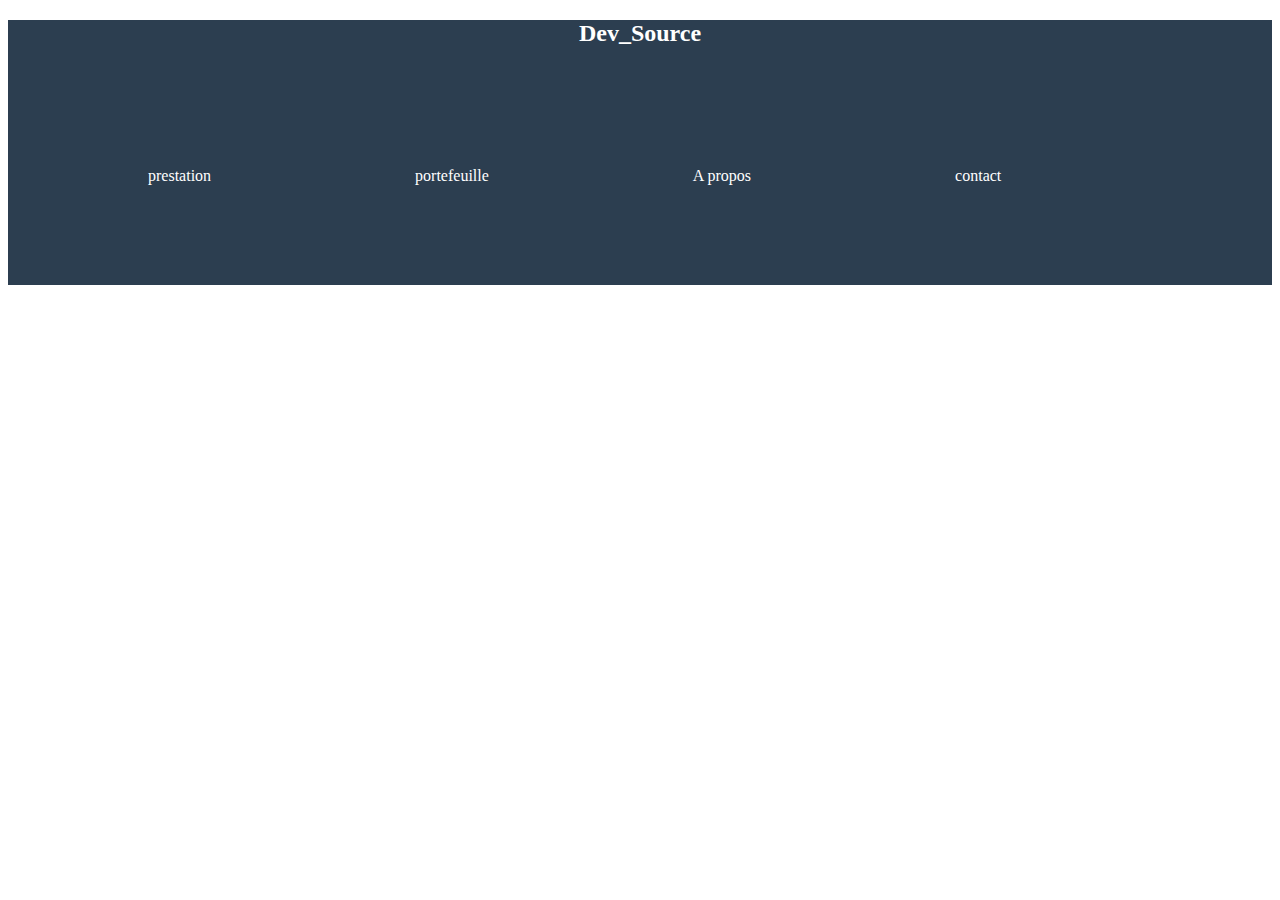
==== index.html @ c665280d "squelette" ====
<!DOCTYPE html>
<html>
<head>
	<meta charset="utf-8">
	<title></title>
	<link rel="stylesheet" type="text/css" href="index.css">
</head>
<body>
	<header>
		<h2>Dev_Source</h2>
		<ul>
			<li class="pres">prestation</li>
			<li class="pres">portefeuille</li>
			<li class="pres">A propos</li>
			<li class="pres">contact</li>
		</ul>
	</header>

</body>
</html>
---- index.css ----
header{
	color: white;
	background: #2c3e50;
}
.pres{
	display: inline-flex;
	list-style: none;
	padding: 100px;
}
h2{
text-align: center;
}
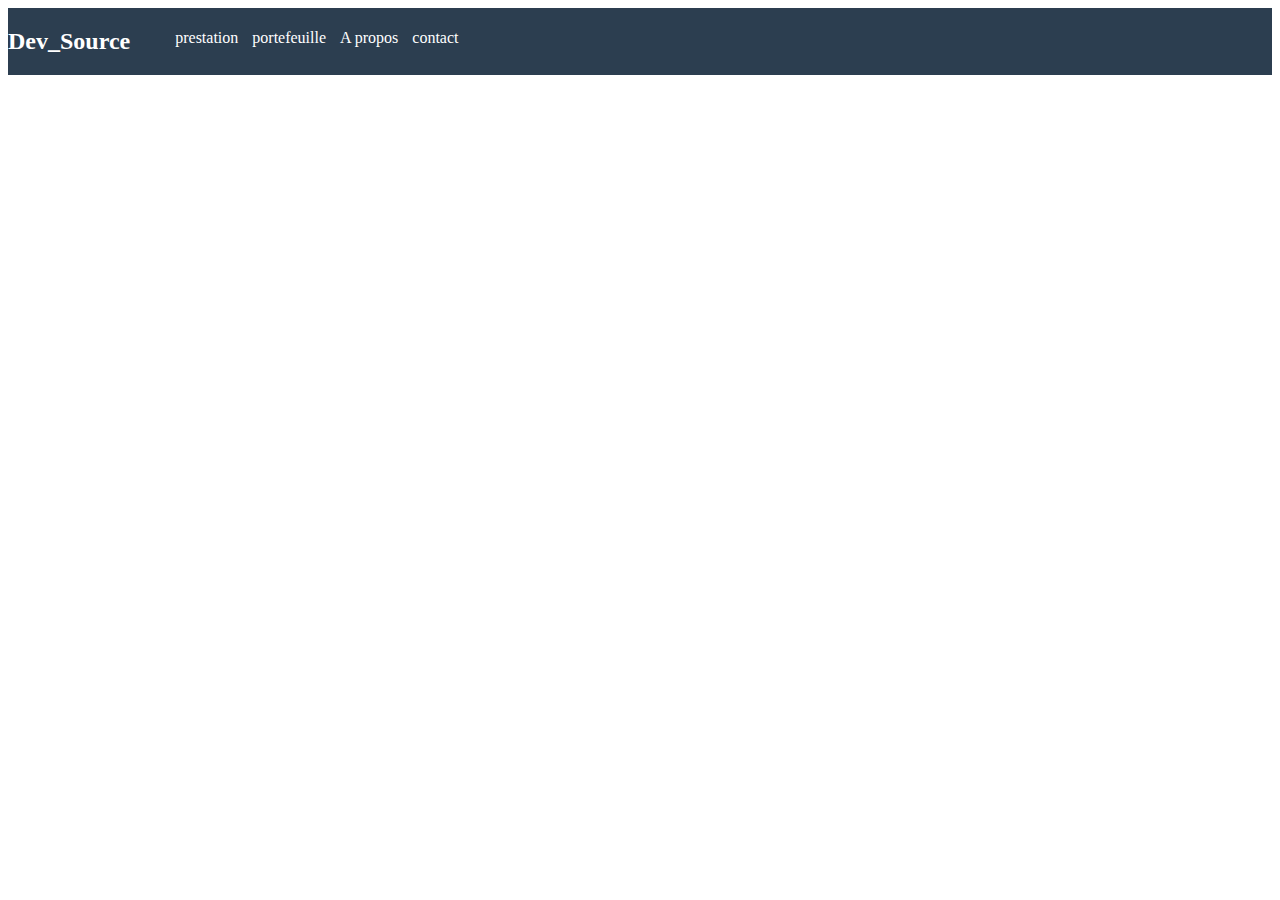
==== commit 08c194d9: "correction1 de header" ====
--- a/index.html
+++ b/index.html
@@ -2,9 +2,13 @@
 <html>
 <head>
 	<meta charset="utf-8">
+	<meta http-equiv="X-UA-Compatible" content="IE=edge">
+	<meta name="viewport" content="width=device-width, initial-scale=1.0">
+
 	<title></title>
 	<link rel="stylesheet" type="text/css" href="index.css">
-</head>
+	<link rel="stylesheet" type="text/css" href="index4.css">
+</head>  
 <body>
 	<header>
 		<h2>Dev_Source</h2>
@@ -15,6 +19,10 @@
 			<li class="pres">contact</li>
 		</ul>
 	</header>
+		
+</body>
+</html>
 
-</body>
-</html>+
+
+
--- a/index.css
+++ b/index.css
@@ -1,12 +1,24 @@
 header{
 	color: white;
 	background: #2c3e50;
+	display: inline-flex ;
+	width: 100%;
 }
 .pres{
 	display: inline-flex;
 	list-style: none;
-	padding: 100px;
+	padding: 5px;
+/*margin-bottom: 15px;*/
+
 }
-h2{
-text-align: center;
+
+
+@media all screen and(max-width: 768px)
+{
+	ul{
+		margin-left: 150%;
+	}
+	body{
+		background-color: green;
+	}
 }--- a/index4.css
+++ b/index4.css
@@ -0,0 +1,9 @@
+@media all screen and(max-width: 768px)
+{
+	ul{
+		margin-left: 150%;
+	}
+	body{
+		background-color: green;
+	}
+}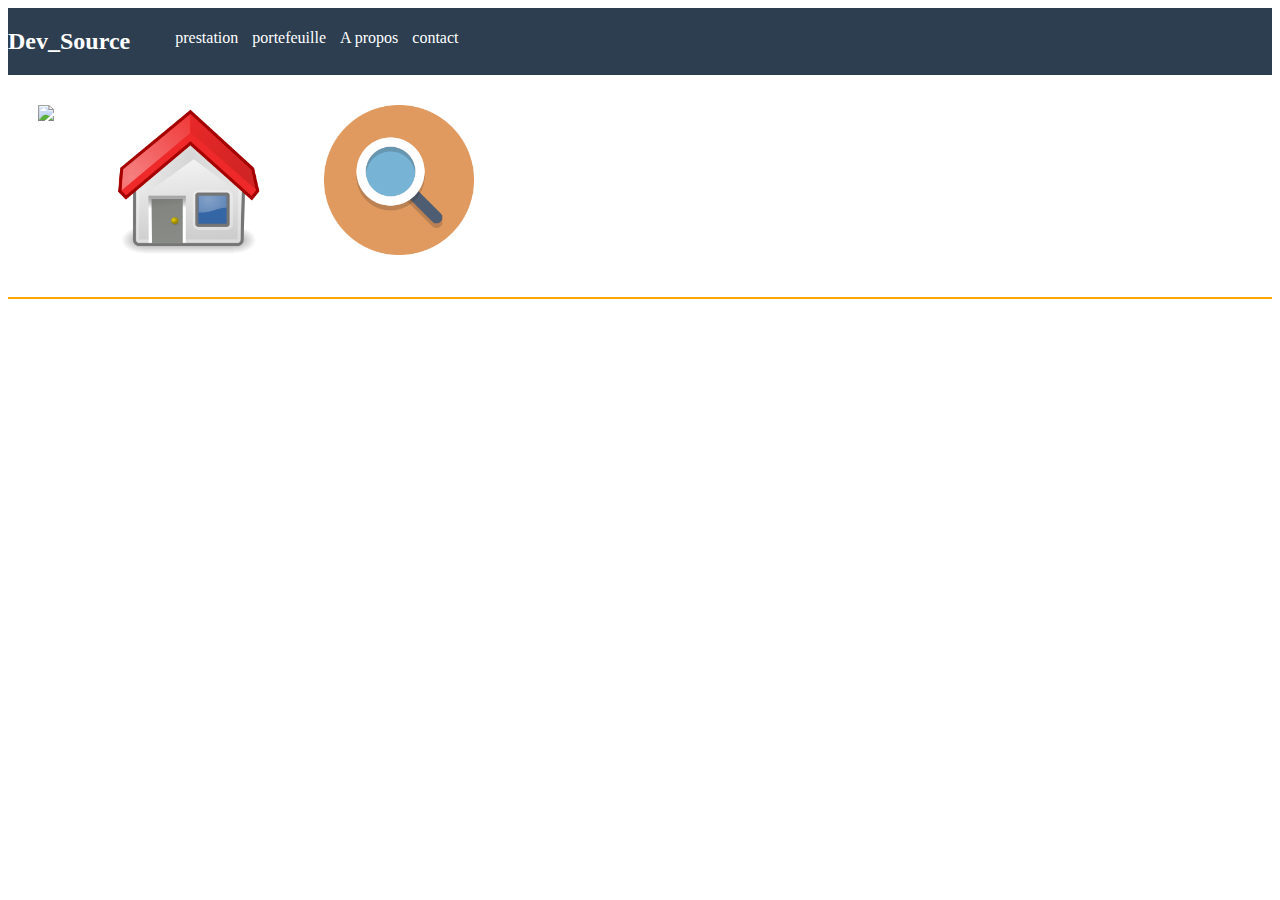
==== commit ac2fe82b: "index avec image" ====
--- a/index.html
+++ b/index.html
@@ -4,7 +4,7 @@
 	<meta charset="utf-8">
 	<meta http-equiv="X-UA-Compatible" content="IE=edge">
 	<meta name="viewport" content="width=device-width, initial-scale=1.0">
-
+	
 	<title></title>
 	<link rel="stylesheet" type="text/css" href="index.css">
 	<link rel="stylesheet" type="text/css" href="index4.css">
@@ -19,7 +19,13 @@
 			<li class="pres">contact</li>
 		</ul>
 	</header>
-		
+	<div>
+		<a class="image"><img src="dev-profil.png" width="150px"></a>
+		<a class="image"><img src="home_color.png" width="150px"></a>
+		<a class="image"><img src="search_orange.png" width="150px"></a>
+	</div>
+	<hr color="orange"></hr>
+
 </body>
 </html>
 
--- a/index.css
+++ b/index.css
@@ -12,13 +12,11 @@
 
 }
 
-
-@media all screen and(max-width: 768px)
-{
-	ul{
-		margin-left: 150%;
-	}
-	body{
-		background-color: green;
-	}
-}+div{
+	display: inline-flex;
+	width: 100%;
+	
+}
+.image{
+	margin: 30px;
+}
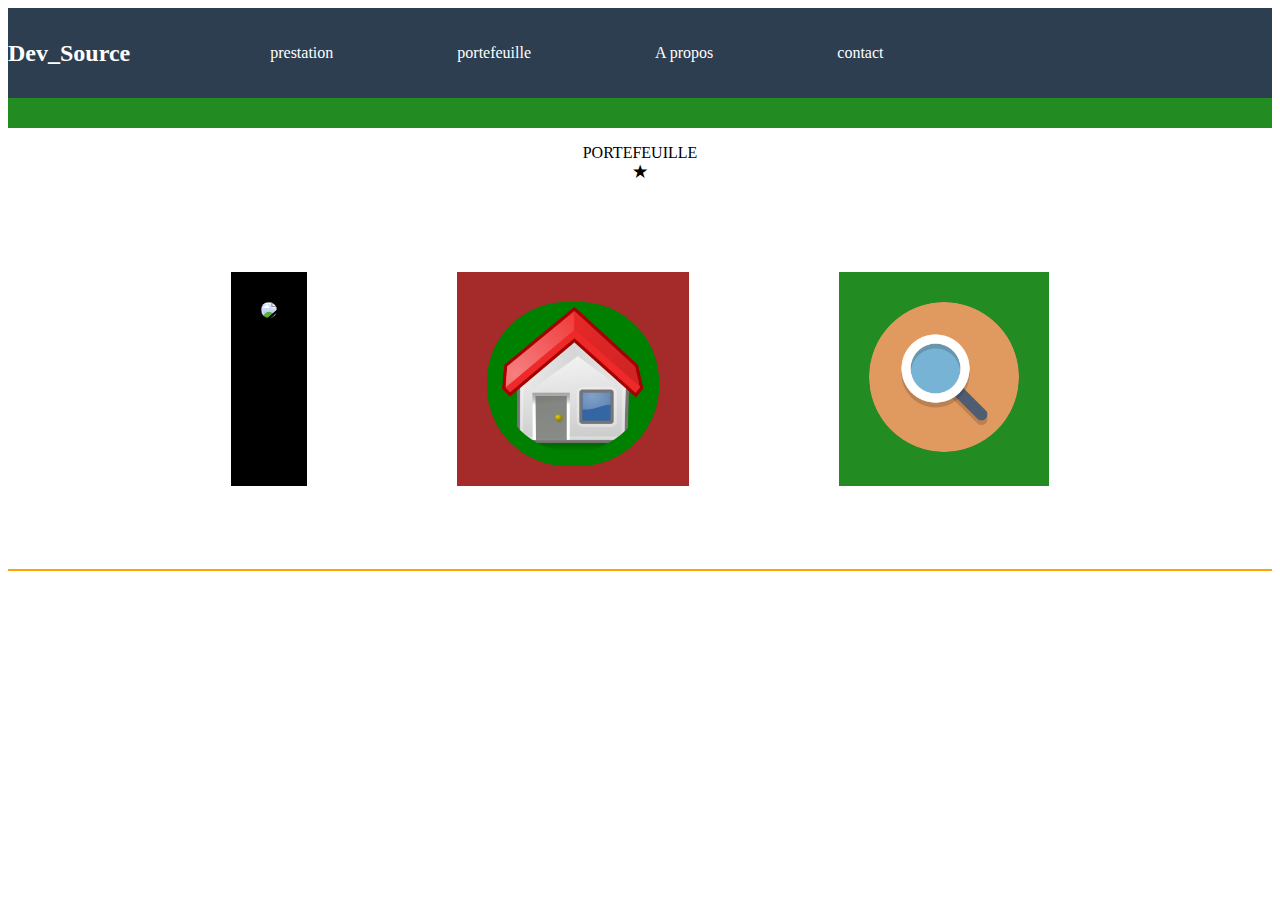
==== commit 1f3eaf32: "correction header" ====
--- a/index.html
+++ b/index.html
@@ -11,7 +11,8 @@
 </head>  
 <body>
 	<header>
-		<h2>Dev_Source</h2>
+			<h2>Dev_Source</h2>
+
 		<ul>
 			<li class="pres">prestation</li>
 			<li class="pres">portefeuille</li>
@@ -19,12 +20,22 @@
 			<li class="pres">contact</li>
 		</ul>
 	</header>
-	<div>
-		<a class="image"><img src="dev-profil.png" width="150px"></a>
-		<a class="image"><img src="home_color.png" width="150px"></a>
-		<a class="image"><img src="search_orange.png" width="150px"></a>
-	</div>
-	<hr color="orange"></hr>
+	<section class="header_botton"></section>
+		<p class="portefeuille">PORTEFEUILLE<br>
+		<b>&#9733;</b></p>
+
+	<section>
+		<div class="imag1"><a ><img src="dev-profil.png" width="150px"></a></div>
+		<div class="imag2"><a id="mais"><img src="home_color.png" width="150px" class="imag22"></a></div>
+		<div class="imag3"><a ><img src="search_orange.png" width="150px"></a></div>
+	</section>
+
+		<hr color="orange"></hr>
+
+		<footer>
+			
+		</footer>
+
 
 </body>
 </html>
--- a/index.css
+++ b/index.css
@@ -3,20 +3,57 @@
 	background: #2c3e50;
 	display: inline-flex ;
 	width: 100%;
+	text-align: justify-all;
 }
 .pres{
 	display: inline-flex;
 	list-style: none;
-	padding: 5px;
-/*margin-bottom: 15px;*/
+	padding-top: -10px;
+	margin: 20px;
+	margin-left: 100px;
 
 }
+h2{
+	padding-top: 12px;}
+.header_botton{
+	padding-bottom: 30px;
+	background:#228B22 ;
+	width: 100%;
+}
+
+section{
+	display: flex;
+	width: 100%;
+	justify-content: center;}
+.portefeuille{
+	text-align: center;}
 
 div{
-	display: inline-flex;
-	width: 100%;
-	
+	margin: 75px;
+	border: 2px solid none;
+	padding: 30px;
+
 }
-.image{
-	margin: 30px;
+.imag1{
+	background: #000000;
 }
+.imag2{
+	background: #A52A2A;}
+
+
+#mais{
+	border: 1px solid green;
+	padding-top: 135px;
+	padding-left: 10px;
+	padding-right: 10px;
+	padding-bottom: 10px;
+	border-radius: 80px;
+	background: green;
+}
+.imag3{
+	background:#228B22;}
+img{
+	border-radius: 80px;
+}
+
+
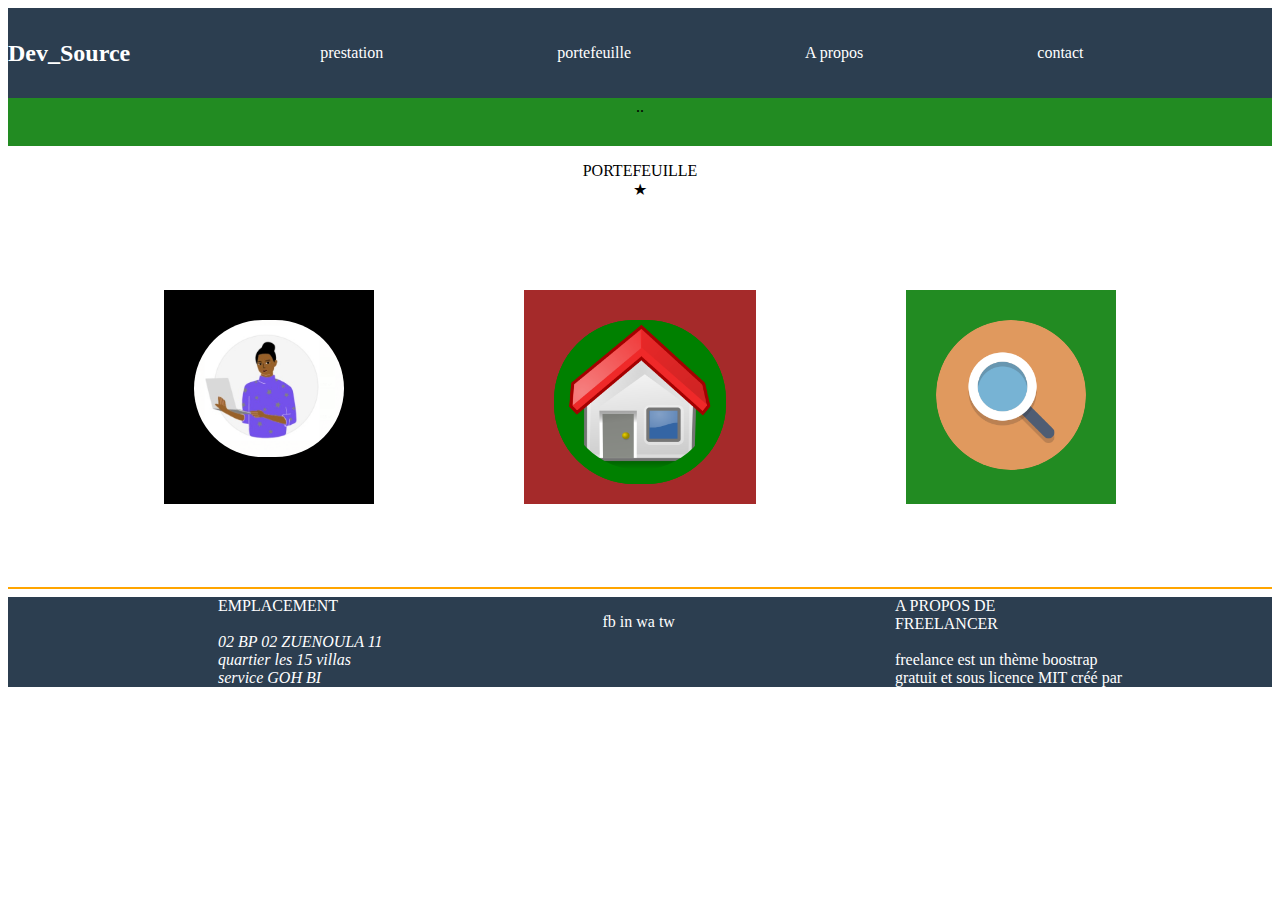
==== commit e80dc716: "ajout de footer" ====
--- a/index.html
+++ b/index.html
@@ -20,12 +20,12 @@
 			<li class="pres">contact</li>
 		</ul>
 	</header>
-	<section class="header_botton"></section>
+	<span class="header_botton">..</span>
 		<p class="portefeuille">PORTEFEUILLE<br>
-		<b>&#9733;</b></p>
+		&#9733;</p>
 
 	<section>
-		<div class="imag1"><a ><img src="dev-profil.png" width="150px"></a></div>
+		<div class="imag1"><a ><img src="dev-profil.PNG" width="150px"></a></div>
 		<div class="imag2"><a id="mais"><img src="home_color.png" width="150px" class="imag22"></a></div>
 		<div class="imag3"><a ><img src="search_orange.png" width="150px"></a></div>
 	</section>
@@ -33,6 +33,15 @@
 		<hr color="orange"></hr>
 
 		<footer>
+			<div class="foot">EMPLACEMENT <br><br>
+				<i>02 BP 02 ZUENOULA 11 <br>
+				quartier les 15 villas <br>
+				service GOH BI</i></div>
+				<div class="foot"><p id="foot1">fb in wa tw</p></div>
+				<div class="foot">A PROPOS DE <br>
+					FREELANCER <br><br>
+					freelance est un thème boostrap <br>
+				gratuit et sous licence MIT créé par </div>
 			
 		</footer>
 
--- a/index.css
+++ b/index.css
@@ -3,44 +3,39 @@
 	background: #2c3e50;
 	display: inline-flex ;
 	width: 100%;
-	text-align: justify-all;
-}
+	text-align: justify-all;}
 .pres{
 	display: inline-flex;
 	list-style: none;
 	padding-top: -10px;
 	margin: 20px;
-	margin-left: 100px;
-
-}
+	margin-left: 150px;}
 h2{
 	padding-top: 12px;}
 .header_botton{
 	padding-bottom: 30px;
 	background:#228B22 ;
+	width: 100%;}
+span{display:inline-flex;
 	width: 100%;
-}
-
+	justify-content: center;}
 section{
-	display: flex;
+	display:inline-flex;
 	width: 100%;
+	margin-right: 2px;
 	justify-content: center;}
 .portefeuille{
 	text-align: center;}
-
 div{
 	margin: 75px;
 	border: 2px solid none;
-	padding: 30px;
-
-}
+	padding: 30px;}
 .imag1{
 	background: #000000;
-}
+	/*height: 210px;
+	width: 214px;}*/}
 .imag2{
 	background: #A52A2A;}
-
-
 #mais{
 	border: 1px solid green;
 	padding-top: 135px;
@@ -48,12 +43,22 @@
 	padding-right: 10px;
 	padding-bottom: 10px;
 	border-radius: 80px;
-	background: green;
-}
+	background: green;}
 .imag3{
 	background:#228B22;}
 img{
-	border-radius: 80px;
-}
+	border-radius: 80px;}
+footer{
+	background: #2c3e50;
+	display: inline-flex ;
+	width: 100%;
+	text-align: justify-all;
+	color: white;}
+.foot{
+	margin: 0px 0px 0px 200px;
+	border: 1px solid none;
+	padding: 0px 10px 0px 10px;
+	text-align: justify;}
 
 
+
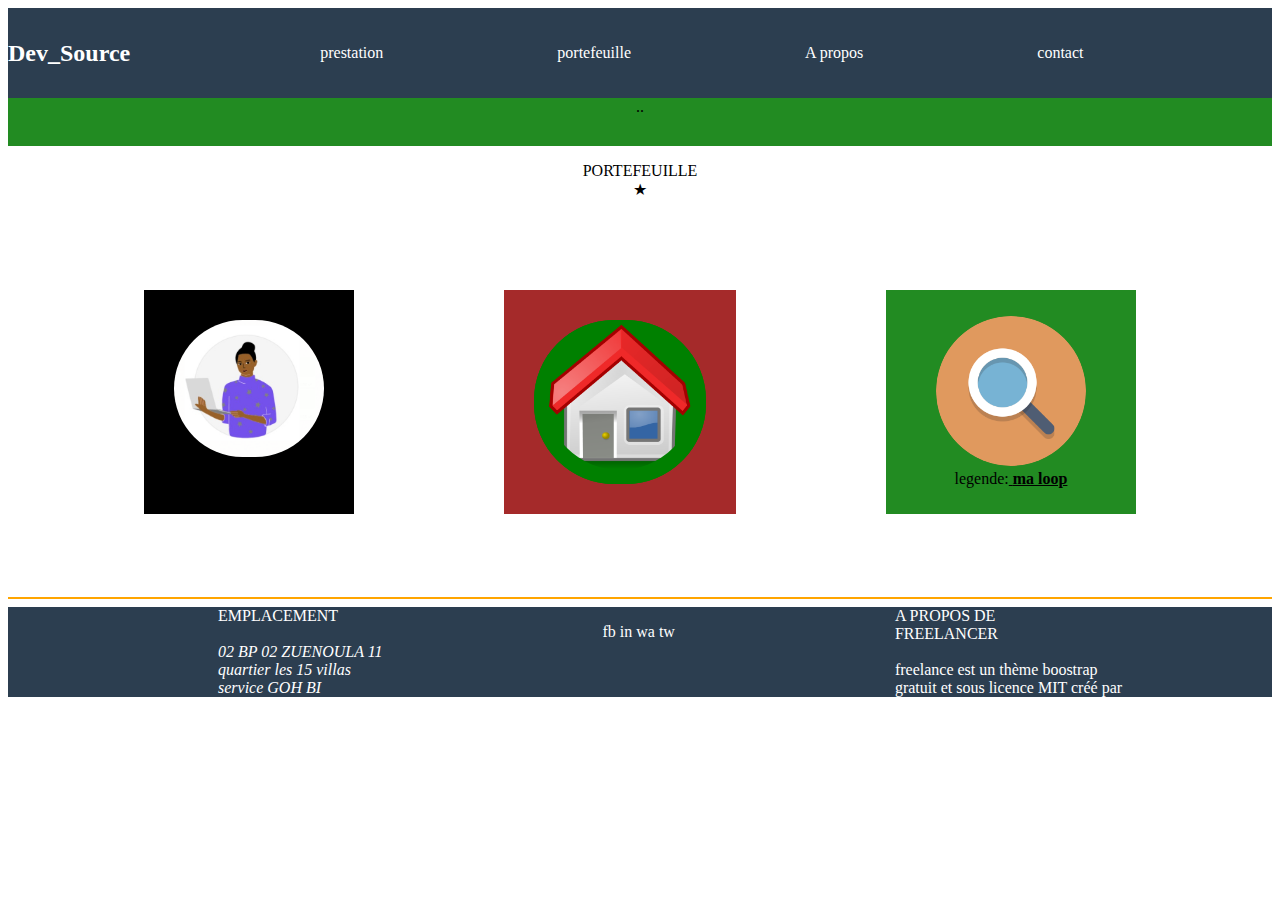
==== commit 3f0cd549: "figure avec legende" ====
--- a/index.html
+++ b/index.html
@@ -25,9 +25,9 @@
 		&#9733;</p>
 
 	<section>
-		<div class="imag1"><a ><img src="dev-profil.PNG" width="150px"></a></div>
-		<div class="imag2"><a id="mais"><img src="home_color.png" width="150px" class="imag22"></a></div>
-		<div class="imag3"><a ><img src="search_orange.png" width="150px"></a></div>
+		<div class="imag1"><a ><img src="dev-profil.PNG" alt="photo de madame" title="la première Dame" width="150px"></a></div>
+		<div class="imag2"><a id="mais"><img src="home_color.png" alt="photo de maison" title="la cage de mon chien" width="150px" class="imag22"></a></div>
+		<div class="imag3"> <figure><img src="search_orange.png" alt="photo d'une loop" title="ma loop" width="150px"> <figcaption>legende:<u> <b>ma loop</b></u></figcaption></figure></div>
 	</section>
 
 		<hr color="orange"></hr>
--- a/index.css
+++ b/index.css
@@ -45,7 +45,9 @@
 	border-radius: 80px;
 	background: green;}
 .imag3{
-	background:#228B22;}
+	background:#228B22;
+	text-align: center;
+	padding: 10px;}
 img{
 	border-radius: 80px;}
 footer{
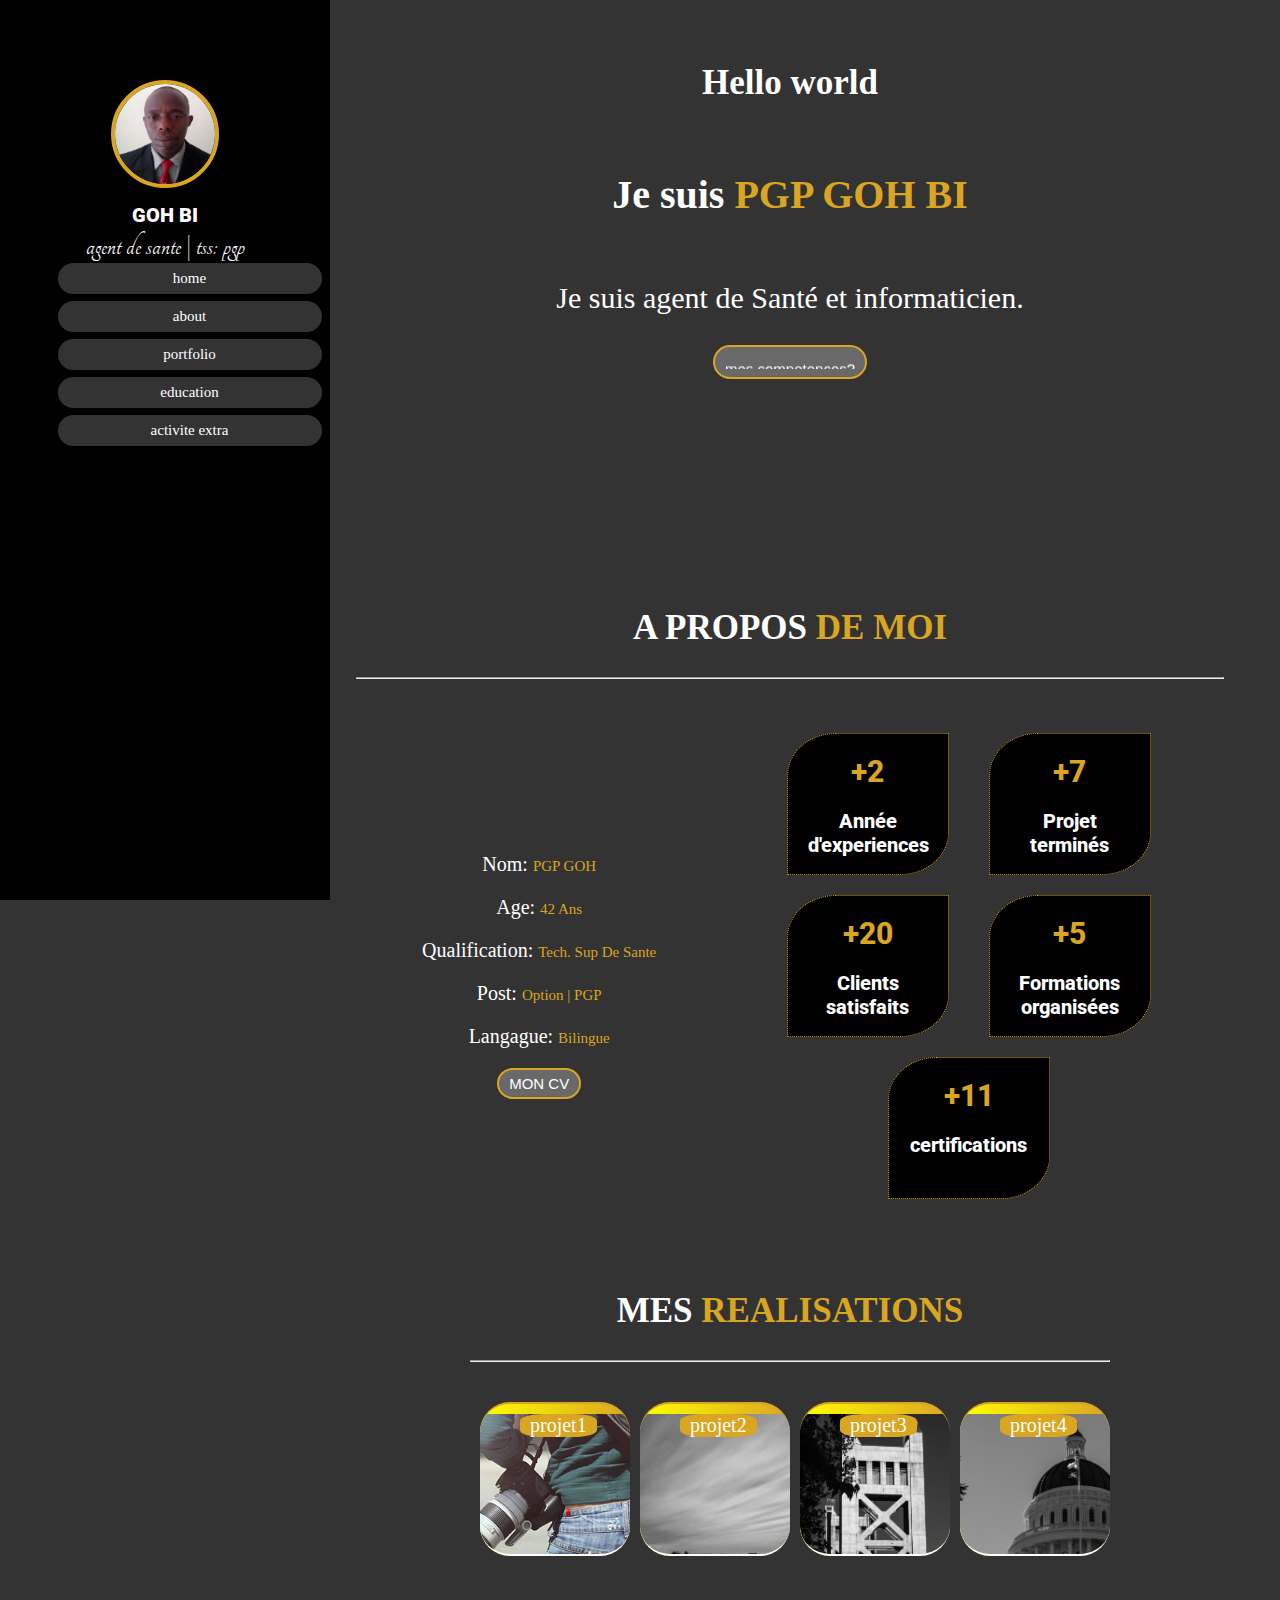
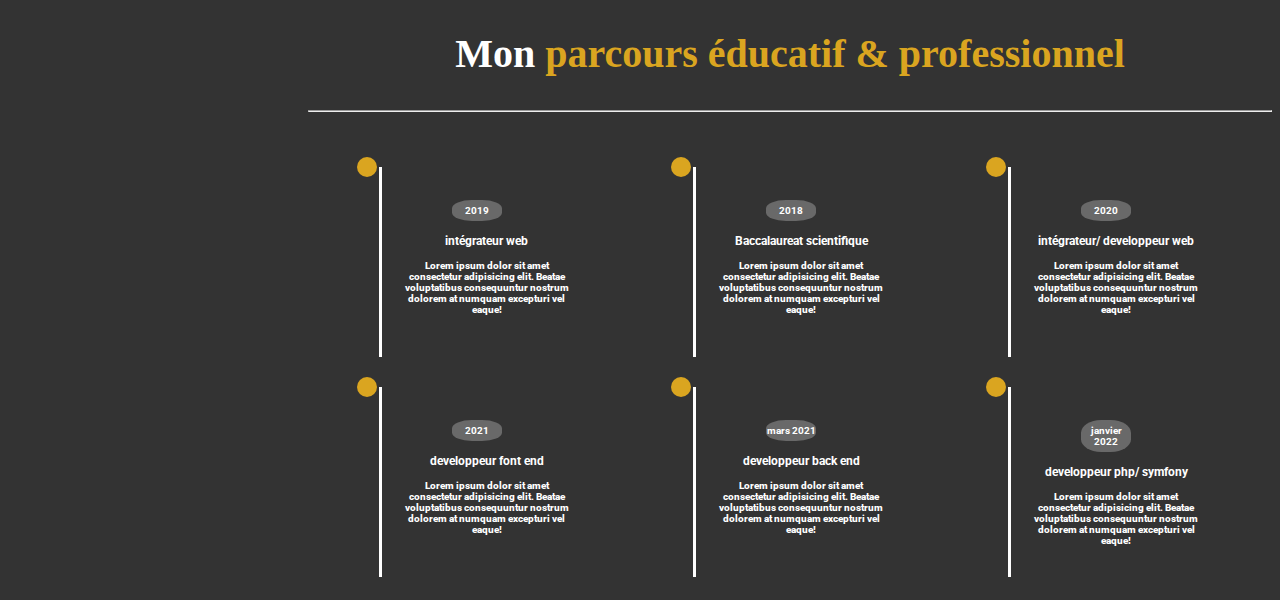
==== commit 5b09b0e0: "reorganize my github" ====
--- a/index.html
+++ b/index.html
@@ -1,54 +1,213 @@
 <!DOCTYPE html>
-<html>
+<html lang="fr">
 <head>
-	<meta charset="utf-8">
-	<meta http-equiv="X-UA-Compatible" content="IE=edge">
-	<meta name="viewport" content="width=device-width, initial-scale=1.0">
-	
-	<title></title>
-	<link rel="stylesheet" type="text/css" href="index.css">
-	<link rel="stylesheet" type="text/css" href="index4.css">
-</head>  
+    <meta charset="UTF-8">
+    <meta http-equiv="X-UA-Compatible" content="IE=edge">
+    <meta name="viewport" content="width=device-width, initial-scale=1.0">
+    <link rel="stylesheet" href="assets/css/style.css">
+    <title>GOH BI IRIE VINCENT | portfolio</title>
+    <link rel="stylesheet" href="https://cdnjs.cloudflare.com/ajax/libs/font-awesome/6.1.1/css/all.min.css" integrity="sha512-KfkfwYDsLkIlwQp6LFnl8zNdLGxu9YAA1QvwINks4PhcElQSvqcyVLLD9aMhXd13uQjoXtEKNosOWaZqXgel0g==" crossorigin="anonymous" referrerpolicy="no-referrer" />
+</head>
 <body>
-	<header>
-			<h2>Dev_Source</h2>
-
-		<ul>
-			<li class="pres">prestation</li>
-			<li class="pres">portefeuille</li>
-			<li class="pres">A propos</li>
-			<li class="pres">contact</li>
-		</ul>
-	</header>
-	<span class="header_botton">..</span>
-		<p class="portefeuille">PORTEFEUILLE<br>
-		&#9733;</p>
-
-	<section>
-		<div class="imag1"><a ><img src="dev-profil.PNG" alt="photo de madame" title="la première Dame" width="150px"></a></div>
-		<div class="imag2"><a id="mais"><img src="home_color.png" alt="photo de maison" title="la cage de mon chien" width="150px" class="imag22"></a></div>
-		<div class="imag3"> <figure><img src="search_orange.png" alt="photo d'une loop" title="ma loop" width="150px"> <figcaption>legende:<u> <b>ma loop</b></u></figcaption></figure></div>
-	</section>
-
-		<hr color="orange"></hr>
-
-		<footer>
-			<div class="foot">EMPLACEMENT <br><br>
-				<i>02 BP 02 ZUENOULA 11 <br>
-				quartier les 15 villas <br>
-				service GOH BI</i></div>
-				<div class="foot"><p id="foot1">fb in wa tw</p></div>
-				<div class="foot">A PROPOS DE <br>
-					FREELANCER <br><br>
-					freelance est un thème boostrap <br>
-				gratuit et sous licence MIT créé par </div>
-			
-		</footer>
-
-
+  <header>
+        <div class="user">
+          <img src="assets/image/photogohBi.jpg" alt="gohBi">
+          <h1> <span ></span> GOH BI</h1>
+          <P>AGENT DE SANTE | TSS: PGP</P>
+		  <nav class="navbar">
+			  <ul>
+				  <!--utilisation d'une ancre pour créer un lien vers...-->
+				  <div>
+					  <a href="#home">
+						  <li>home</li>
+						</a>
+					</div>
+					<div>
+						<a href="#about">
+							<li>about</li>
+						</a>
+					</div>
+				<div>
+					<a href="#portfolio">
+						<li>portfolio</li>
+					</a>
+				</div>
+				<div>
+					<a href="#education">
+						<li>education</li>
+					</a>
+				</div>
+				<div>
+					<a href="#activite extra">
+						<li>activite extra</li>
+					</a>
+				</div>
+            </ul>
+		</nav>
+		<div class="media" >
+			<span class="fab fa-facebook"></span>
+			<span class="fab fa-twitter"></span>
+			<span class="fab fa-github"></span>
+			<span class="fab fa-whatsapp"></span>
+			<span class="fab fa-apple"></span>
+		</div> 
+	</div>
+		
+  </header>
+  <div class="fas fa-bars" id="icone"></div> <!-- icone de menu sur petit ecran-->
+
+  
+  <section id="home">
+    <article class="home" >
+      <h3 class="title" >Hello world</h3>
+      <h2 class="heading">Je suis <span>PGP GOH BI</span></h2>
+      <p >Je suis agent de Santé et informaticien.</p>
+      <a href="#about">
+        <button class="btn">
+			<marquee  behavior="scroll" direction="up" scrollamount="1" scrolldelay="15"  style>
+				mes competences?
+			</marquee>  
+          <span class="fas fa-user"></span>
+        </button>
+      </a>
+    </article> 
+    <article class="about" >
+        <h2 class="title" id="about">A PROPOS <span> DE MOI</span></h2>
+        <hr>
+        <aside >
+            <div class="nom">
+                <P>Nom: <span>PGP GOH</span></P>
+                <P>Age: <span>42 ans</span></P>
+                <P>Qualification: <span>tech. sup de sante</span></P>
+                <P>Post: <span> Option | PGP</span></P>
+                <P>Langague: <span>Bilingue</span></P>
+                <a href="#about">
+                    <button class="btn">MON CV 
+                        <span class="fas fa-download"></span>
+                    </button>
+                </a>  
+        	</div>
+            <div class="expe">
+                <div class="boite">  
+					<span>+2</span>
+					<p>Année d'experiences  </p>
+                </div>
+                <div class="boite">  
+					<span>+7</span>   
+					<p> Projet terminés </p>
+                </div>
+                <div class="boite">  
+					<span>+20</span>
+					<p>Clients satisfaits </p>
+             	</div>
+                <div class="boite"> 
+					<span>+5</span>
+					<p>Formations organisées </p>
+            	</div>  
+                <div class="boite"> 
+					<span>+11</span>
+					<p>certifications  </p>
+                </div>  	 
+            </div>
+        </aside>
+    </article>
+	<article class="portfolio" >
+		<h2 class="title" id="portfolio">MES <span>REALISATIONS</span>
+		</h2>
+		<hr>
+		<aside>
+			<div>
+				<a href="">
+					<figure >
+						<figcaption>projet1</figcaption>
+						<img src="assets/image/projet1.jpg" alt="projet1">	
+					</figure>
+				</a>
+			</div>
+			<div>
+				<a href="">
+					<figure >
+						<figcaption>projet2</figcaption>
+						<img src="assets/image/projet2.jpg" alt="projet2">	
+					</figure>
+				</a>
+			</div>
+			<div>
+				<a href="">
+					<figure >
+						<figcaption>projet3</figcaption>
+						<img src="assets/image/projet3.jpg" alt="projet3">	
+					</figure>
+				</a>
+			</div>
+			<div>
+				<a href="">
+					<figure >
+						<figcaption>projet4</figcaption>
+						<img src="assets/image/projet4.jpg" alt="projet4">	
+					</figure>
+				</a>
+			</div>
+		</aside>
+	</article>
+	<article class="education" id="education">
+		<h2 class="heading">Mon <span> parcours éducatif &amp; professionnel</span></h2>
+		<hr>
+		<aside>
+			<div class="boite">
+				<i class="fas fa-graduation-cap"></i>
+				<h4>2019</h4>
+				<h3>intégrateur web</h3>
+				 <p>Lorem ipsum dolor sit amet consectetur adipisicing elit. Beatae voluptatibus consequuntur nostrum dolorem at numquam excepturi vel eaque!</p>
+			</div>
+			<div class="boite">
+				<i class="fas fa-graduation-cap"></i>
+				<h4>2018</h4>
+				<h3>Baccalaureat scientifique</h3>
+				 <p>Lorem ipsum dolor sit amet consectetur adipisicing elit. Beatae voluptatibus consequuntur nostrum dolorem at numquam excepturi vel eaque!</p>
+			</div>
+			<div class="boite">
+				<i class="fas fa-graduation-cap"></i>
+				<h4>2020</h4>
+				<h3>intégrateur/ developpeur web</h3>
+				 <p>Lorem ipsum dolor sit amet consectetur adipisicing elit. Beatae voluptatibus consequuntur nostrum dolorem at numquam excepturi vel eaque!</p>
+			</div>
+			<div class="boite">
+				<i class="fas fa-graduation-cap"></i>
+				<h4>2021</h4>
+				<h3>developpeur font end</h3>
+				 <p>Lorem ipsum dolor sit amet consectetur adipisicing elit. Beatae voluptatibus consequuntur nostrum dolorem at numquam excepturi vel eaque!</p>
+			</div>
+			<div class="boite">
+				<i class="fas fa-graduation-cap"></i>
+				<h4>mars 2021</h4>
+				<h3>developpeur back end</h3>
+				 <p>Lorem ipsum dolor sit amet consectetur adipisicing elit. Beatae voluptatibus consequuntur nostrum dolorem at numquam excepturi vel eaque!</p>
+			</div>
+			<div class="boite">
+				<i class="fas fa-graduation-cap"></i>
+				<h4>janvier 2022</h4>
+				<h3>developpeur php/ symfony</h3>
+				 <p>Lorem ipsum dolor sit amet consectetur adipisicing elit. Beatae voluptatibus consequuntur nostrum dolorem at numquam excepturi vel eaque!</p>
+			</div>
+
+		</aside>
+	</article>
+
+  </section> 
+  
+
+
+
+
+
+
+
+
+
+   <!--cdn de jquery  -->
+   <script src="https://cdnjs.cloudflare.com/ajax/libs/jquery/3.6.0/jquery.min.js" integrity="sha512-894YE6QWD5I59HgZOGReFYm4dnWc1Qt5NtvYSaNcOP+u1T9qYdvdihz0PPSiiqn/+/3e7Jo4EaG7TubfWGUrMQ==" crossorigin="anonymous" referrerpolicy="no-referrer"></script>
+   <!-- pour lier un js personnalisé -->
+   <script src="assets/js/main.js"></script>
 </body>
-</html>
-
-
-
-
+</html>--- a/assets/css/style.css
+++ b/assets/css/style.css
@@ -0,0 +1,402 @@
+/*font-family:  roboto et tangerine*/
+@import url('https://fonts.googleapis.com/css2?family=Roboto:ital,wght@0,300;0,900;1,100;1,300&display=swap');
+@import url('https://fonts.googleapis.com/css2?family=Roboto:ital,wght@0,300;0,900;1,100;1,300&family=Tangerine:wght@400;700&display=swap');
+:root{
+    --white:#fff;
+    --black:#000;
+    --gray:#333;
+    --dimgray:#696969;
+    --goldenrod:#daa520;
+}
+::selection{
+    background: var(--goldenrod);
+    color: var(--white);
+}
+*{
+    text-align: center;
+    align-items: center;
+}
+html{
+    font-size: 62.5%;
+    scroll-behavior: smooth;
+
+    /* overflow-x: hidden; */
+}
+html::-webkit-scrollbar{
+    width: 1.4rem;
+}
+html::-webkit-scrollbar-thumb{
+    background-color: var(--goldenrod);
+}
+
+body{
+    background: var(--gray);
+    color: var(--white);
+}
+.title{
+    font-size: 3.5rem;
+    text-align: center;
+    align-items: center;
+    justify-content: center;
+}
+span {
+    color: var(--goldenrod);
+}
+.heading{
+    font-size: 4rem;
+}
+.heading span{
+    color: var(--goldenrod);
+}
+.btn{
+   font-size: 1.5rem;
+   border-radius: 30px;
+   padding: .5rem 1rem;
+   border: solid 2px var(--goldenrod);
+   background: var(--dimgray); 
+   color: var(--white);
+   width: auto;
+}
+.btn:hover{
+    cursor: pointer;
+}
+section{
+    margin-left: 20%;
+    text-align: center;
+    align-items: center;
+    justify-content: center;
+    display: flex;
+    flex-flow: wrap;  
+}
+
+/* header */
+header{
+    background: var(--black);
+    width: 33rem;
+    height: 100%;
+    text-align: center ;
+    position: fixed;
+    z-index: 1000;
+    top: 0rem;
+   left: 0;
+   display: flex;
+   flex-flow: column;
+   align-items: center;
+   transition-duration: .2s;
+}
+.media{
+    font-size: x-large;
+}
+.user{
+    margin-top: 8rem;
+}
+.user img{
+    border-radius: 50%;
+    width: 10rem;
+    height: 10rem;
+    border: solid .4rem var(--goldenrod);
+}
+.user h1{
+    font-size: 2rem;
+    font-family:'Roboto', sans-serif;
+    font-weight:900;
+}   
+.user p{
+    font-size: 3rem;
+    font-family: 'Tangerine', cursive;
+    text-transform: lowercase;
+    margin-top: -1rem;
+    margin-bottom: -1rem;
+}
+.navbar {
+    width: 85%;
+}
+.navbar ul div{
+    list-style: none;
+   text-align: center;
+    align-items: center;
+    justify-content: center;
+}
+.navbar ul li{
+    background: var(--gray);
+    color: var(--white);
+    padding: .7rem .7rem;
+    margin: .7rem 0 .2rem .9rem;
+    text-align: center;
+    width: 25rem;
+    border-radius: 3rem;
+    font-size: 1.5rem;
+    align-items: center;
+}
+.navbar ul li:hover{
+    background: var(--goldenrod);
+}
+.navbar ul a{
+    text-decoration: none;
+}
+#icone{
+    color: var(--white);
+    position:fixed;
+    top: 2rem;
+    right: 2rem;
+    font-size: 2.5rem;
+    background: var(--dimgray);
+    padding:.9rem;
+    border-radius: 20%;
+    display: none;
+    z-index: 10000;
+}
+
+/* section home */
+.home{
+    text-align: center;
+    align-items: center;
+    justify-content: center;
+    display: flex;
+    flex-flow: column;
+    padding-bottom: 10rem;
+    margin-top: 2rem;
+    /* padding: 25rem 0 30rem  0 ; */
+
+
+}
+.home p{
+    font-size: 3rem;
+}
+
+
+/* section about */
+.about{
+    width: 90%;
+    padding-top: 10rem;
+}
+
+
+.about aside{
+    display: flex;
+    font-size:2rem;
+    justify-content: space-between;
+    margin: 5%;
+    align-items: center;  
+}
+.about .nom{
+    width: 60rem;
+}
+.about .nom span{
+    font-size: 1.5rem;
+    text-transform: capitalize;
+}
+.about .nom .btn span{
+    color: var(--white);
+}
+.about .expe{
+    display: flex;
+    justify-content: space-evenly;
+    margin-left: 10%;
+    flex-wrap: wrap;
+}
+.about .expe .boite {
+    border: dotted .18rem var(--goldenrod) ;
+    width: 12rem;
+    height: 10rem;
+    margin:1rem ;
+    padding: 2rem;
+    border-top-left-radius: 30%;
+    border-bottom-right-radius: 30%;
+    background: var(--black);
+    font-weight: 800;
+    font-family: 'Roboto', sans-serif;
+}
+.about .expe .boite span{
+    font-size: 3rem;
+}
+/* section portfolio */
+
+.portfolio{
+    /* margin-top:28rem; */
+    padding: 1rem;
+}
+hr{
+    margin-bottom: 4rem;
+}
+.portfolio aside{
+    display: flex;
+    flex-flow: wrap;
+    justify-content: space-around;
+}
+.portfolio div{
+    border-top: solid .2rem var(--goldenrod);
+    border-bottom: solid .2rem var(--white);
+    border-radius: 3rem;
+    margin-bottom: 3rem;
+    margin-left: 1rem;
+    width: 15rem;
+    overflow: hidden;
+    height: 15rem;
+    background: linear-gradient(to left, var(--goldenrod), yellow);
+}
+.portfolio div img{
+    width: 15rem;
+    /* overflow: hidden; */
+    height: 20rem;
+    transition: all .5s;
+    object-fit: cover;
+    margin-left: -4rem;
+
+}
+.portfolio div img:hover{
+    transform: scale(1.5);
+    z-index: 50;
+}
+.portfolio div:hover figcaption{
+    transform: translateY(-22px);
+    transition: 0.3s;
+}
+.portfolio a{
+    text-decoration: none;  
+}
+.portfolio figcaption{
+    color: var(--white);
+    font-size: 2rem;
+    z-index: 100;
+    position: absolute;
+    background: var(--goldenrod);
+    border-radius: 30%; 
+    padding-left: 10px;
+    padding-right: 10px;  
+}
+
+/* section eduction */
+.education aside{
+    display: flex;
+    flex-flow: wrap;
+    justify-content: space-around;
+    margin-left:2rem ;
+}
+.education .boite {
+    border-left: solid .3rem var(--white) ;
+    width: 17rem;
+    height: 15rem;
+    margin:1.5rem ;
+    padding: 2rem;
+    font-weight: 800;
+    font-family: 'Roboto', sans-serif;
+}
+.education i{
+    transform: translate(-13rem, -3rem );
+   position: absolute;
+    z-index: 100;
+    font-size: x-large;
+    color: var(--black);
+    background: var(--goldenrod);
+    border-radius: 50%;
+    padding: 1rem;    
+}
+.education h4{
+    background: var(--dimgray);
+    border-radius: 40%;
+    width: 5rem;
+    text-align: center;
+    align-items: center;
+    margin-left: 5rem;
+    padding-top: .5rem;
+    padding-bottom: .5rem;
+    
+}
+
+
+/* media query */
+@media screen and (max-width: 1344px) {
+    section{
+        margin-left: 300px;    
+    }
+}
+
+@media screen and (max-width:1150px) {
+    .about aside{
+        flex-flow: wrap;     
+    }
+    .about aside .expe{
+        margin-top: 8rem;
+    }
+}
+
+
+@media screen and (max-width:991px) {
+    /* html{
+        font-size: 75%;
+    } */
+    section{
+        margin-left: 0; 
+    }
+    #icone{
+        display: block;   
+    }
+    header{
+        /* display: none; */
+        left: -500px;
+    }
+    header.toggle{
+        /* display: block; */
+        left: 0;
+    }
+}
+@media screen and (max-width:768px){
+    html{
+        font: 50%;
+    }
+    section{
+        margin-left: 6rem;
+    }
+    ul {
+        margin-left: -4.5rem;
+    }
+    /* .navbar ul li{
+        padding: .7rem 0rem;
+        margin: .7rem 0;    
+    } */
+ }
+
+@media screen and (max-width:510px){
+    header{
+        width: 100%;
+    }
+    header .navbar li{
+        align-items: center;
+        text-align: center;
+        font-size: 2.8rem;
+    }
+    
+    .portfolio div{
+        margin-left: 1rem;
+        width: 11rem;
+        height: 11rem;
+    }
+    .portfolio aside figcaption{
+        margin-left: -2.5rem;
+    }
+    .portfolio div img{
+        width: 11rem;
+        /* overflow: hidden; */
+        height: 10rem;
+    }
+    .about .expe .boite{
+        margin-left: -4rem;
+        width: 20rem;
+        height: 10rem;
+    }   
+}
+
+@media screen and (max-width:240px) {
+    header{
+        width: 100%;
+    }
+    .navbar ul li{
+        padding: .7rem .7rem;
+        margin: .7rem .5rem;
+        text-align: center;
+        width: 18rem;
+    }    
+}
+
+
